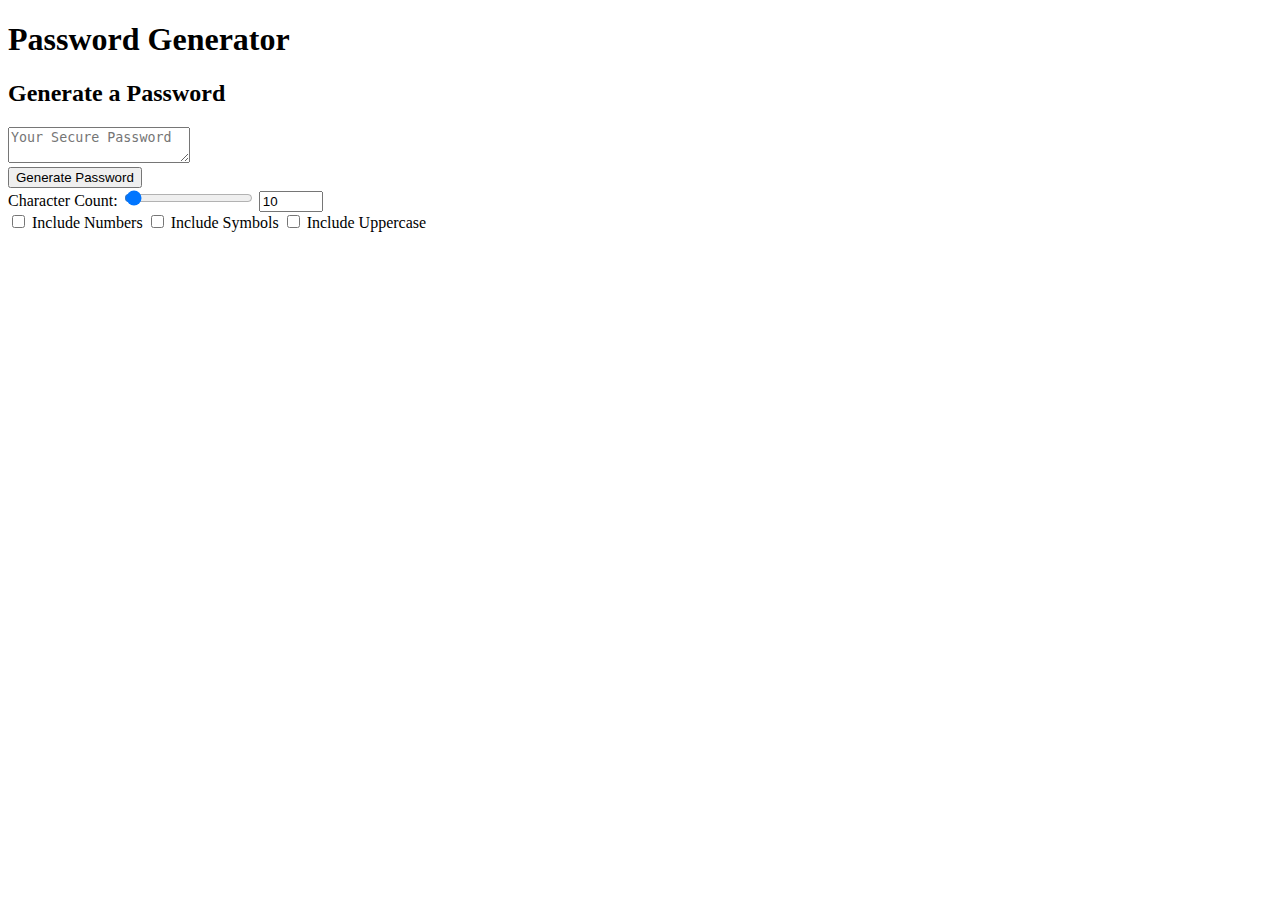
==== index.html @ c8d95c87 "Fixed bug where menu would close after opening" ====
<!DOCTYPE html>
<html lang="en">
  <head>
    <meta charset="UTF-8" />
    <meta name="viewport" content="width=device-width, initial-scale=1.0" />
    <meta http-equiv="X-UA-Compatible" content="ie=edge" />
    <title>Password Generator</title>
    <link rel="stylesheet" href="style.css" />
  </head>
  <body>
    <div class="wrapper">
      <header>
        <h1>Password Generator</h1>
      </header>
      <div class="card">
        <div class="card-header">
          <h2>Generate a Password</h2>
        </div>
        <div class="card-body">
          <textarea
            readonly
            id="password"
            placeholder="Your Secure Password"
            aria-label="Generated Password"
          ></textarea>
        </div>
        <div class="card-footer">
          <button id="generate" class="btn">Generate Password</button>
          <!-- Added an options menu that drops below when clicked -->
          <div id="options-menu" class="options-menu">
            <div class="slider-container">
              <label>Character Count:
              <input type="range" min="8" max="128" value="10" id="characterAmountRange">
              <input class="number-input" type="number" min="8" max="128" value="10" id="characterAmountNumber">
            </label>
            </div>
            <label>
              <input type="checkbox" id="includeNumbers" /> Include Numbers
            </label>
            <label>
              <input type="checkbox" id="includeSymbols" /> Include Symbols
            </label>
            <label>
              <input type="checkbox" id="includeUppercase" /> Include Uppercase
            </label>
          </div>
        </div>
      </div>
    </div>

    <script src="script.js" defer></script>
  </body>
</html>
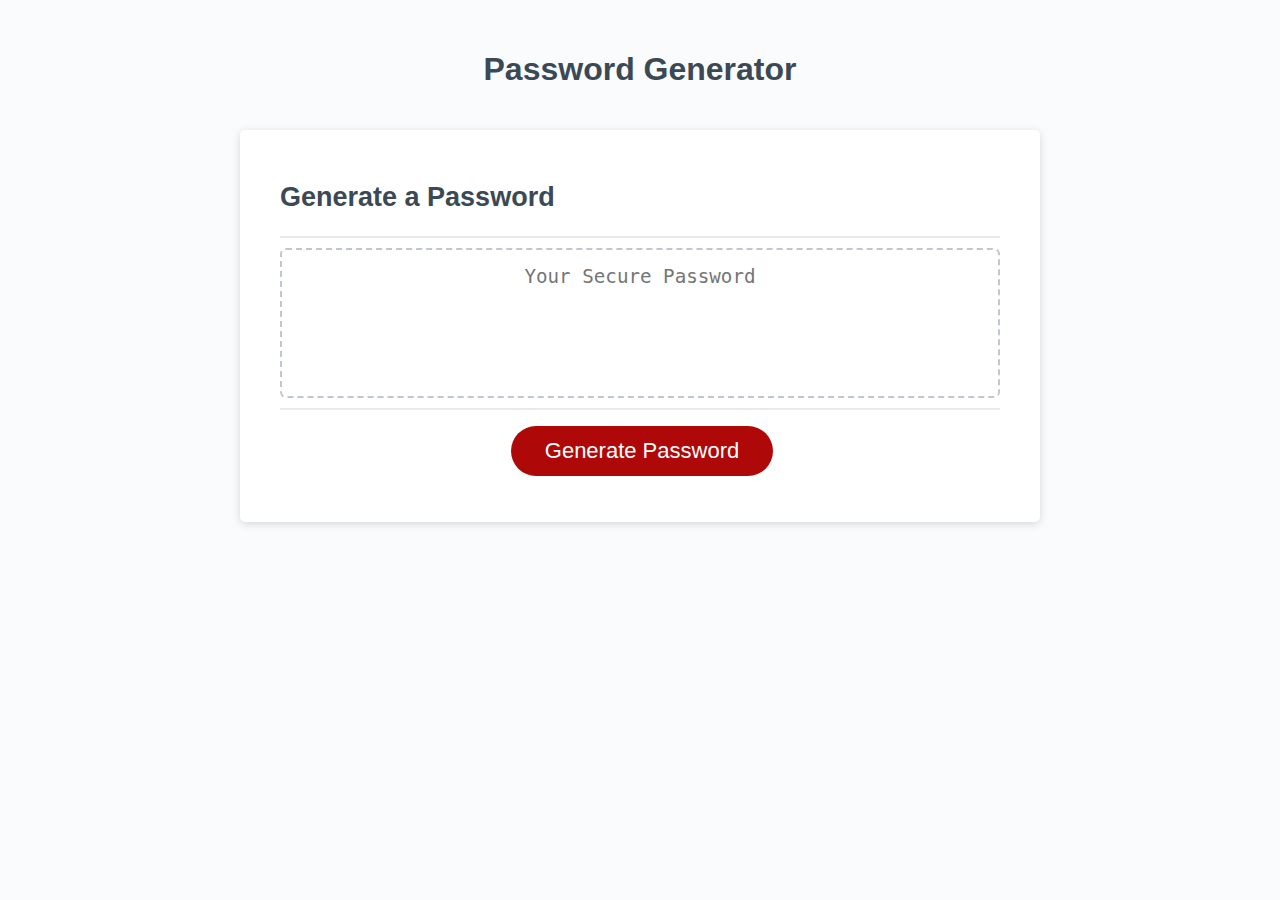
==== commit de2cdb72: "Filled out README and orginized files" ====
--- a/index.html
+++ b/index.html
@@ -5,7 +5,7 @@
     <meta name="viewport" content="width=device-width, initial-scale=1.0" />
     <meta http-equiv="X-UA-Compatible" content="ie=edge" />
     <title>Password Generator</title>
-    <link rel="stylesheet" href="style.css" />
+    <link rel="stylesheet" href="./assets/css/style.css" />
   </head>
   <body>
     <div class="wrapper">
@@ -48,6 +48,6 @@
       </div>
     </div>
 
-    <script src="script.js" defer></script>
+    <script src="./assets/js/script.js" defer></script>
   </body>
 </html>
--- a/assets/css/style.css
+++ b/assets/css/style.css
@@ -0,0 +1,142 @@
+*,
+*::before,
+*::after {
+  box-sizing: border-box;
+}
+
+html,
+body,
+.wrapper {
+  height: 100%;
+  margin: 0;
+  padding: 0;
+}
+
+body {
+  font-family: sans-serif;
+  background-color: #f9fbfd;
+}
+
+.wrapper {
+  padding-top: 30px;
+  padding-left: 20px;
+  padding-right: 20px;
+}
+
+header {
+  text-align: center;
+  padding: 20px;
+  padding-top: 0px;
+  color: hsl(206, 17%, 28%);
+}
+
+.card {
+  background-color: hsl(0, 0%, 100%);
+  border-radius: 5px;
+  border-width: 1px;
+  box-shadow: rgba(0, 0, 0, 0.15) 0px 2px 8px 0px;
+  color: hsl(206, 17%, 28%);
+  font-size: 18px;
+  margin: 0 auto;
+  max-width: 800px;
+  padding: 30px 40px;
+}
+
+.card-header::after {
+  content: " ";
+  display: block;
+  width: 100%;
+  background: #e7e9eb;
+  height: 2px;
+}
+
+.card-body {
+  min-height: 100px;
+}
+
+.card-footer {
+  text-align: center;
+}
+
+.card-footer::before {
+  content: " ";
+  display: block;
+  width: 100%;
+  background: #e7e9eb;
+  height: 2px;
+}
+
+.card-footer::after {
+  content: " ";
+  display: block;
+  clear: both;
+}
+
+.btn {
+  border: none;
+  background-color: hsl(360, 91%, 36%);
+  border-radius: 25px;
+  box-shadow: rgba(0, 0, 0, 0.1) 0px 1px 6px 0px rgba(0, 0, 0, 0.2) 0px 1px 1px
+    0px;
+  color: hsl(0, 0%, 100%);
+  display: inline-block;
+  font-size: 22px;
+  line-height: 22px;
+  margin: 16px 16px 16px 20px;
+  padding: 14px 34px;
+  text-align: center;
+  cursor: pointer;
+}
+
+button[disabled] {
+  cursor: default;
+  background: #c0c7cf;
+}
+
+.float-right {
+  float: right;
+}
+
+/* Drop Down Menu */
+.options-menu {
+  display: none;
+}
+
+#password {
+  -webkit-appearance: none;
+  -moz-appearance: none;
+  appearance: none;
+  border: none;
+  display: block;
+  width: 100%;
+  padding-top: 15px;
+  padding-left: 15px;
+  padding-right: 15px;
+  padding-bottom: 85px;
+  font-size: 1.2rem;
+  text-align: center;
+  margin-top: 10px;
+  margin-bottom: 10px;
+  border: 2px dashed #c0c7cf;
+  border-radius: 6px;
+  resize: none;
+  overflow: hidden;
+}
+
+@media (max-width: 690px) {
+  .btn {
+    font-size: 1rem;
+    margin: 16px 0px 0px 0px;
+    padding: 10px 15px;
+  }
+
+  #password {
+    font-size: 1rem;
+  }
+}
+
+@media (max-width: 500px) {
+  .btn {
+    font-size: 0.8rem;
+  }
+}